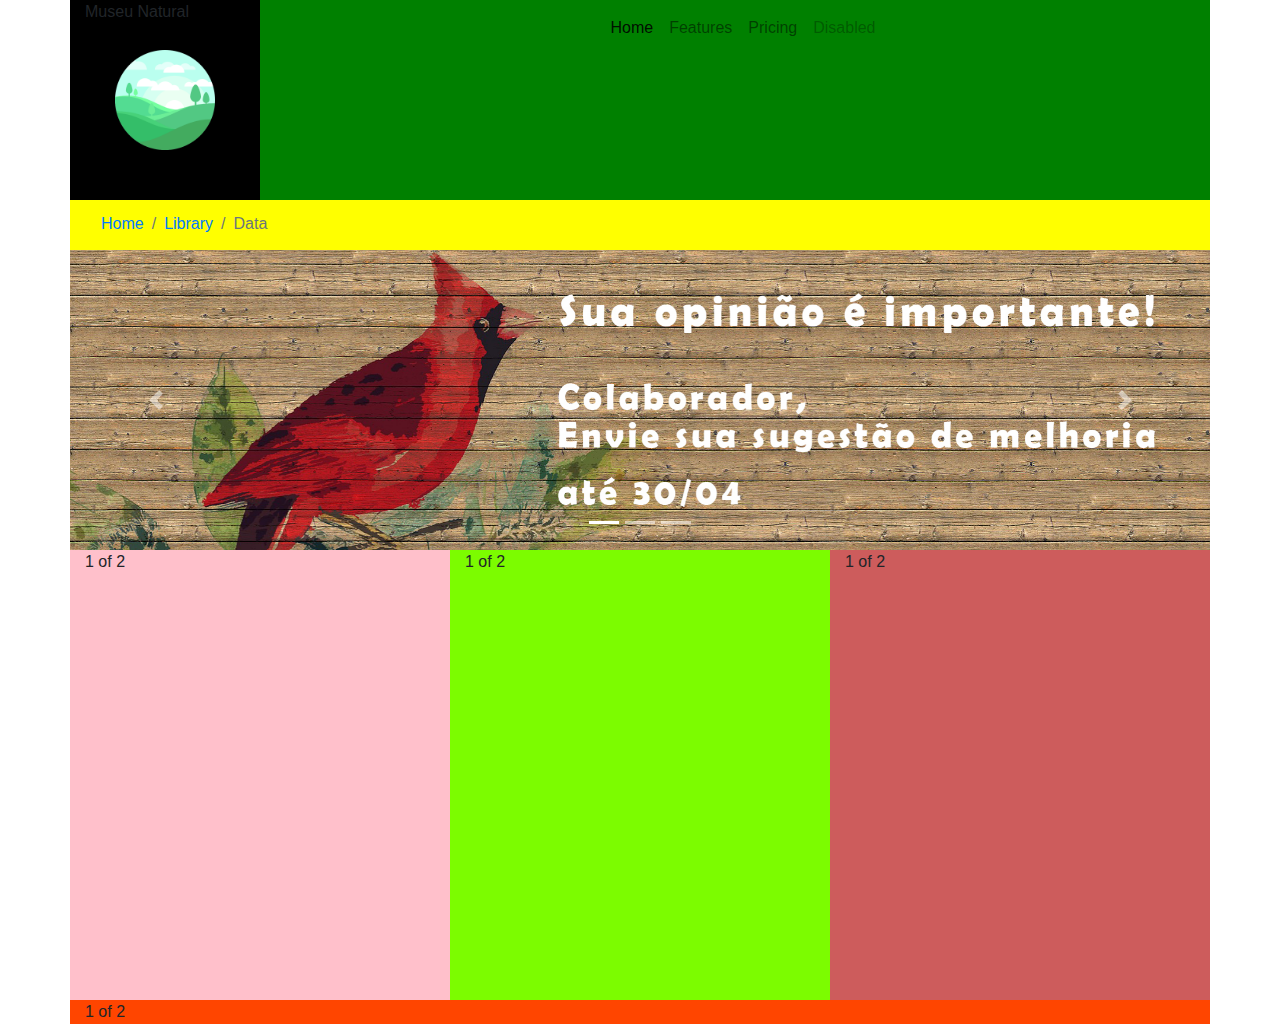
==== index.html @ 21600d76 "Criação da estrutura do projeto" ====
<!DOCTYPE html>
<html>
<!-- 
  Atalhos:  
          Alt+Shift+F  (Identar)
          Ctrl + ;  (Comentar)
         -->
<head>
  <meta charset="utf-8" />
  <meta http-equiv="X-UA-Compatible" content="IE=edge">
  <title>Museu Natural</title>
  <meta name="viewport" content="width=device-width, initial-scale=1">
  <link rel="stylesheet" href="https://stackpath.bootstrapcdn.com/bootstrap/4.3.1/css/bootstrap.min.css" integrity="sha384-ggOyR0iXCbMQv3Xipma34MD+dH/1fQ784/j6cY/iJTQUOhcWr7x9JvoRxT2MZw1T"
    crossorigin="anonymous">
  <link rel="stylesheet" type="text/css" media="screen" href="main.css" />

  <script src="https://code.jquery.com/jquery-3.3.1.slim.min.js" integrity="sha384-q8i/X+965DzO0rT7abK41JStQIAqVgRVzpbzo5smXKp4YfRvH+8abtTE1Pi6jizo"
    crossorigin="anonymous"></script>
  <script src="https://cdnjs.cloudflare.com/ajax/libs/popper.js/1.14.7/umd/popper.min.js" integrity="sha384-UO2eT0CpHqdSJQ6hJty5KVphtPhzWj9WO1clHTMGa3JDZwrnQq4sF86dIHNDz0W1"
    crossorigin="anonymous"></script>
  <script src="https://stackpath.bootstrapcdn.com/bootstrap/4.3.1/js/bootstrap.min.js" integrity="sha384-JjSmVgyd0p3pXB1rRibZUAYoIIy6OrQ6VrjIEaFf/nJGzIxFDsf4x0xIM+B07jRM"
    crossorigin="anonymous"></script>
</head>

<body>
  <div class="container">
    <div class="row logoAndMenu">

      <div class="col-md-2 col-xs-12 logo">
        <img src="img/logo.png" class="centro">
        <p>Museu Natural</p>
      </div>
      <div class="col menu" >
          <nav class="navbar navbar-expand-lg navbar-light bg-transparent">
              <a class="navbar-brand" href="#"></a>
              <button class="navbar-toggler" type="button" data-toggle="collapse" data-target="#navbarNav" aria-controls="navbarNav" aria-expanded="false" aria-label="Toggle navigation">
                <span class="navbar-toggler-icon"></span>
              </button>
              <div class="collapse navbar-collapse" id="navbarNav">
                <ul class="navbar-nav mx-auto">
                  <li class="nav-item active">
                    <a class="nav-link" href="#">Home <span class="sr-only">(current)</span></a>
                  </li>
                  <li class="nav-item">
                    <a class="nav-link" href="#">Features</a>
                  </li>
                  <li class="nav-item">
                    <a class="nav-link" href="#">Pricing</a>
                  </li>
                  <li class="nav-item">
                    <a class="nav-link disabled" href="#">Disabled</a>
                  </li>
                </ul>
              </div>
            </nav>
      </div>
    </div>

    <div class="row breadcrumbs">
      <div class="col col-md-12">
          <nav aria-label="breadcrumb">
              <ol class="breadcrumb bg-transparent">
                <li class="breadcrumb-item"><a href="#">Home</a></li>
                <li class="breadcrumb-item"><a href="#">Library</a></li>
                <li class="breadcrumb-item active" aria-current="page">Data</li>
              </ol>
            </nav>
      </div>

    </div>
    <div class="row carousel">
        <div id="carouselExampleIndicators" class="carousel slide" data-ride="carousel">
            <ol class="carousel-indicators">
              <li data-target="#carouselExampleIndicators" data-slide-to="0" class="active"></li>
              <li data-target="#carouselExampleIndicators" data-slide-to="1"></li>
              <li data-target="#carouselExampleIndicators" data-slide-to="2"></li>
            </ol>
            <div class="carousel-inner">
              <div class="carousel-item active">
                <img class="d-block w-100" src="img/banner_bird.jpg" alt="First slide">
              </div>
              <div class="carousel-item">
                <img class="d-block w-100" src="img/banner_flores.jpg" alt="Second slide">
              </div>
              <div class="carousel-item">
                <img class="d-block w-100" src="img/banner_sunset.jpg" alt="Third slide">
              </div>
            </div>
            <a class="carousel-control-prev" href="#carouselExampleIndicators" role="button" data-slide="prev">
              <span class="carousel-control-prev-icon" aria-hidden="true"></span>
              <span class="sr-only">Previous</span>
            </a>
            <a class="carousel-control-next" href="#carouselExampleIndicators" role="button" data-slide="next">
              <span class="carousel-control-next-icon" aria-hidden="true"></span>
              <span class="sr-only">Next</span>
            </a>
          </div>
    </div>

    <div class="row conteudo">
      <div class="col-md-4 col-xs-12 noticias_col1">
        1 of 2
      </div>

      <div class="col-md-4 col-xs-12 noticias_col2">
        1 of 2
      </div>
      <div class="col-md-4 col-xs-12 aniversariantes">
        1 of 2
      </div>

    </div>

    <div class="row footer">
      <div class="col-12">
        1 of 2
      </div>
    </div>



  </div>
</body>

</html>
---- main.css ----
.logoAndMenu {
    background: pink;
    height: 200px;
}

.logo{
    background: black;  
}

.logo img{
    height: 100px;
   width: 100px;
}
.centro {
   

    width:100%;
    height:100%;
    position:absolute;
    top:50%;
    left:50%;
    margin-top:-50px;
    margin-left:-50px;
}

.menu{
    background: green;
   
}

.breadcrumbs  {
    background: yellow;
    height: 50px;
}

.carousel {
    background: black;
    height: 300px;
}


.conteudo {
    background: purple;
    height: 450px;
}

.noticias_col1{
    background:  pink;
}

.noticias_col2{
    background:  lawngreen;
}
.aniversariantes {
    background: indianred;
}
.footer {
    background: orangered;
}
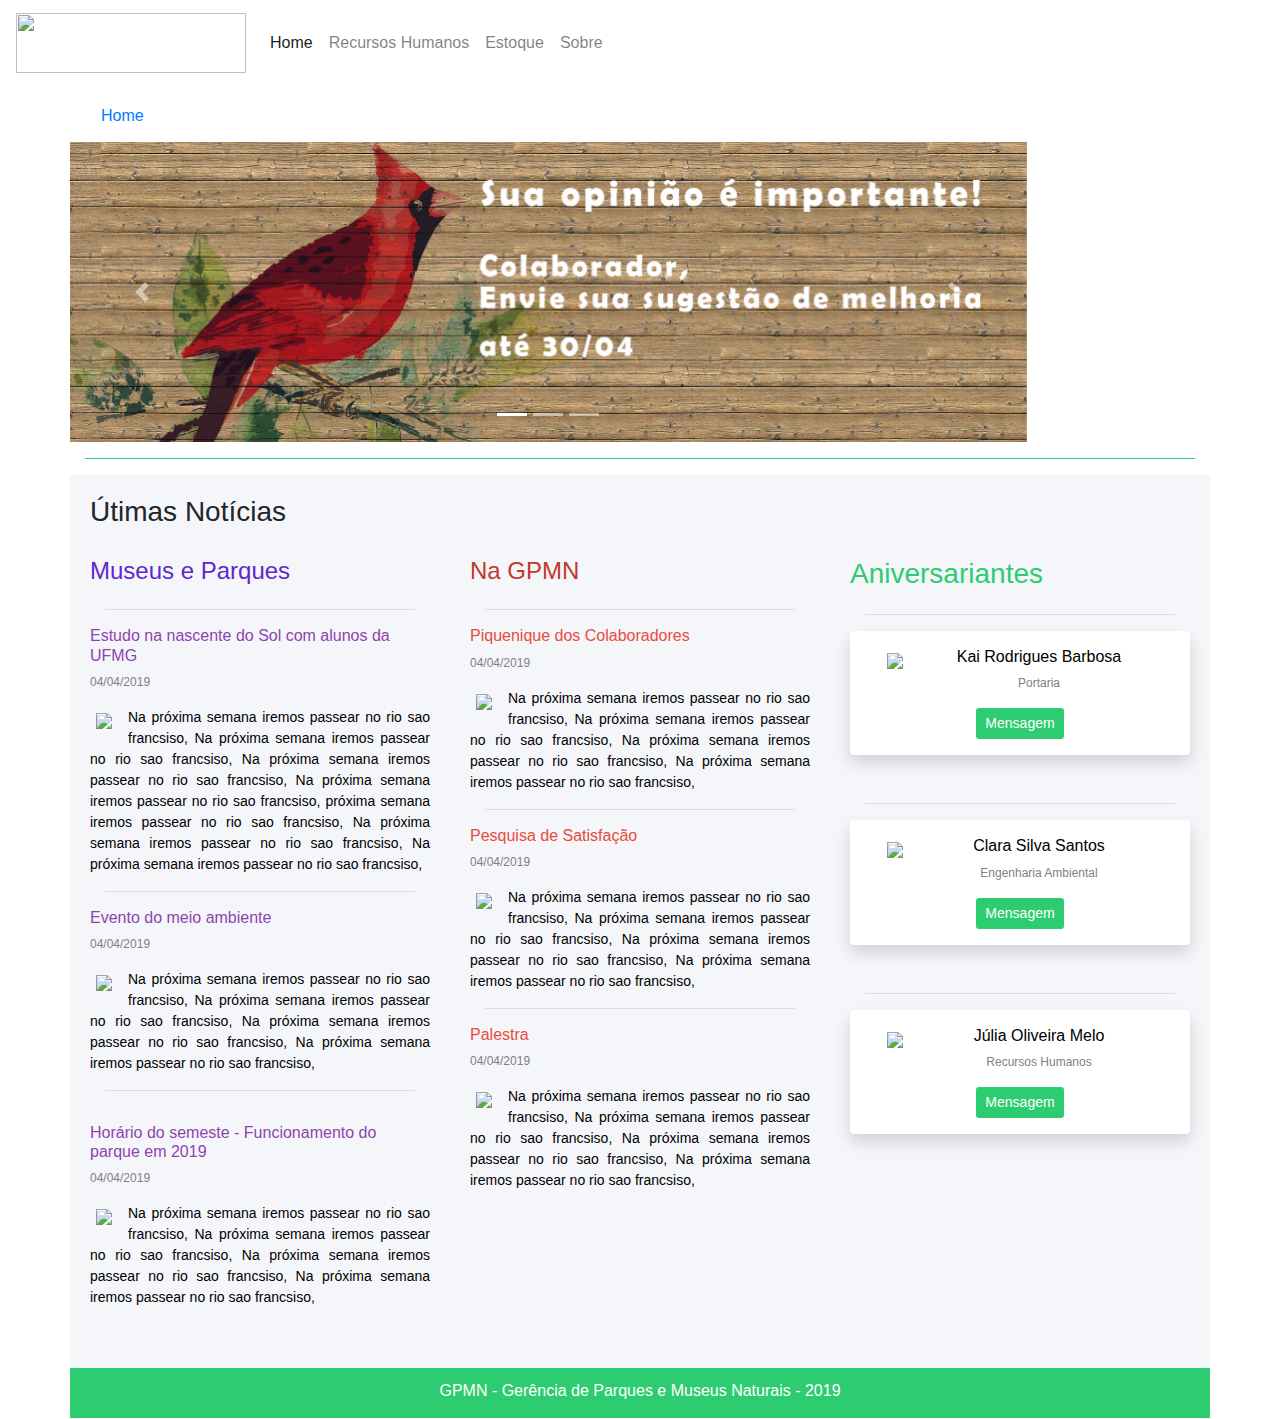
==== commit ae30fe82: "Ajustes" ====
--- a/index.html
+++ b/index.html
@@ -1,19 +1,15 @@
 <!DOCTYPE html>
 <html>
-<!-- 
-  Atalhos:  
-          Alt+Shift+F  (Identar)
-          Ctrl + ;  (Comentar)
-         -->
+
 <head>
   <meta charset="utf-8" />
   <meta http-equiv="X-UA-Compatible" content="IE=edge">
-  <title>Museu Natural</title>
+  <title>Gestão Ambiental</title>
   <meta name="viewport" content="width=device-width, initial-scale=1">
   <link rel="stylesheet" href="https://stackpath.bootstrapcdn.com/bootstrap/4.3.1/css/bootstrap.min.css" integrity="sha384-ggOyR0iXCbMQv3Xipma34MD+dH/1fQ784/j6cY/iJTQUOhcWr7x9JvoRxT2MZw1T"
     crossorigin="anonymous">
   <link rel="stylesheet" type="text/css" media="screen" href="main.css" />
-
+  <link rel="stylesheet" href="https://use.fontawesome.com/releases/v5.8.1/css/all.css" integrity="sha384-50oBUHEmvpQ+1lW4y57PTFmhCaXp0ML5d60M1M7uH2+nqUivzIebhndOJK28anvf" crossorigin="anonymous">
   <script src="https://code.jquery.com/jquery-3.3.1.slim.min.js" integrity="sha384-q8i/X+965DzO0rT7abK41JStQIAqVgRVzpbzo5smXKp4YfRvH+8abtTE1Pi6jizo"
     crossorigin="anonymous"></script>
   <script src="https://cdnjs.cloudflare.com/ajax/libs/popper.js/1.14.7/umd/popper.min.js" integrity="sha384-UO2eT0CpHqdSJQ6hJty5KVphtPhzWj9WO1clHTMGa3JDZwrnQq4sF86dIHNDz0W1"
@@ -24,102 +20,272 @@
 
 <body>
   <div class="container">
-    <div class="row logoAndMenu">
-
-      <div class="col-md-2 col-xs-12 logo">
-        <img src="img/logo.png" class="centro">
-        <p>Museu Natural</p>
-      </div>
-      <div class="col menu" >
-          <nav class="navbar navbar-expand-lg navbar-light bg-transparent">
-              <a class="navbar-brand" href="#"></a>
-              <button class="navbar-toggler" type="button" data-toggle="collapse" data-target="#navbarNav" aria-controls="navbarNav" aria-expanded="false" aria-label="Toggle navigation">
-                <span class="navbar-toggler-icon"></span>
-              </button>
-              <div class="collapse navbar-collapse" id="navbarNav">
-                <ul class="navbar-nav mx-auto">
-                  <li class="nav-item active">
-                    <a class="nav-link" href="#">Home <span class="sr-only">(current)</span></a>
-                  </li>
-                  <li class="nav-item">
-                    <a class="nav-link" href="#">Features</a>
-                  </li>
-                  <li class="nav-item">
-                    <a class="nav-link" href="#">Pricing</a>
-                  </li>
-                  <li class="nav-item">
-                    <a class="nav-link disabled" href="#">Disabled</a>
-                  </li>
-                </ul>
-              </div>
-            </nav>
-      </div>
-    </div>
-
+    <div class="row menu">
+        <div class="col col-12">
+      <nav id="nav" class="navbar fixed-top navbar-expand-lg navbar-light" style="background-color:white;">
+        <a class="navbar-brand" href="#">
+          <img src="img/logo_png.png" width="230" height="60" class="d-inline-block align-top" alt="">
+        </a>
+        <button class="navbar-toggler" type="button" data-toggle="collapse" data-target="#navbarNavDropdown"
+          aria-controls="navbarNavDropdown" aria-expanded="false" aria-label="Toggle navigation">
+          <span class="navbar-toggler-icon"></span>
+        </button>
+        <div class="collapse navbar-collapse" id="navbarNavDropdown">
+          <ul class="navbar-nav">
+            <li class="nav-item active">
+              <a class="nav-link" href='index.html'>Home <span class="sr-only">(current)</span></a>
+            </li>
+            <li class="nav-item">
+              <a class="nav-link" href='rh.html'>Recursos Humanos</a>
+            </li>
+            <li class="nav-item">
+              <a class="nav-link" href='estoque.html'>Estoque</a>
+            </li>
+            <li class="nav-item">
+              <a class="nav-link" href="#">Sobre</a>
+            </li>
+          </ul>
+        </div>     
+      </nav>
+    </div>
+  </div>
+<hr>
     <div class="row breadcrumbs">
-      <div class="col col-md-12">
-          <nav aria-label="breadcrumb">
-              <ol class="breadcrumb bg-transparent">
-                <li class="breadcrumb-item"><a href="#">Home</a></li>
-                <li class="breadcrumb-item"><a href="#">Library</a></li>
-                <li class="breadcrumb-item active" aria-current="page">Data</li>
-              </ol>
-            </nav>
-      </div>
-
-    </div>
+      <div class="col col-12">
+        <nav aria-label="breadcrumb">
+          <ol class="breadcrumb bg-transparent">
+            <li class="breadcrumb-item"><a href='index.html'>Home</a></li>       
+          </ol>
+        </nav>
+      </div>
+    </div>
+
     <div class="row carousel">
-        <div id="carouselExampleIndicators" class="carousel slide" data-ride="carousel">
-            <ol class="carousel-indicators">
-              <li data-target="#carouselExampleIndicators" data-slide-to="0" class="active"></li>
-              <li data-target="#carouselExampleIndicators" data-slide-to="1"></li>
-              <li data-target="#carouselExampleIndicators" data-slide-to="2"></li>
-            </ol>
-            <div class="carousel-inner">
-              <div class="carousel-item active">
-                <img class="d-block w-100" src="img/banner_bird.jpg" alt="First slide">
-              </div>
-              <div class="carousel-item">
-                <img class="d-block w-100" src="img/banner_flores.jpg" alt="Second slide">
-              </div>
-              <div class="carousel-item">
-                <img class="d-block w-100" src="img/banner_sunset.jpg" alt="Third slide">
-              </div>
-            </div>
-            <a class="carousel-control-prev" href="#carouselExampleIndicators" role="button" data-slide="prev">
-              <span class="carousel-control-prev-icon" aria-hidden="true"></span>
-              <span class="sr-only">Previous</span>
-            </a>
-            <a class="carousel-control-next" href="#carouselExampleIndicators" role="button" data-slide="next">
-              <span class="carousel-control-next-icon" aria-hidden="true"></span>
-              <span class="sr-only">Next</span>
-            </a>
-          </div>
-    </div>
-
+      <div id="carouselExampleIndicators" class="carousel slide" data-ride="carousel">
+        <ol class="carousel-indicators">
+          <li data-target="#carouselExampleIndicators" data-slide-to="0" class="active"></li>
+          <li data-target="#carouselExampleIndicators" data-slide-to="1"></li>
+          <li data-target="#carouselExampleIndicators" data-slide-to="2"></li>
+        </ol>
+        <div class="carousel-inner">
+          <div class="carousel-item active">
+            <img class="d-block w-100" src="img/banner_bird.jpg" alt="First slide">
+            <!-- Pesquisa de Satisfação -->
+          </div>
+          <div class="carousel-item">
+            <img class="d-block w-100" src="img/banner_flores.jpg" alt="Second slide">
+            <!-- Plano de Saúde Mudou-->
+          </div>
+          <div class="carousel-item">
+            <img class="d-block w-100" src="img/banner_sunset.jpg" alt="Third slide">
+            <!-- Recemos nota 10.0 do governo como melhor gerenciador de parque-->
+          </div>
+        </div>
+        <a class="carousel-control-prev" href="#carouselExampleIndicators" role="button" data-slide="prev">
+          <span class="carousel-control-prev-icon" aria-hidden="true"></span>
+          <span class="sr-only">Anterior</span>
+        </a>
+        <a class="carousel-control-next" href="#carouselExampleIndicators" role="button" data-slide="next">
+          <span class="carousel-control-next-icon" aria-hidden="true"></span>
+          <span class="sr-only">Próximo</span>
+        </a>
+      </div>
+    </div>
+<hr id="divisor_carousel_conteudo">
+<!-- Row que contém as três colunas -->
     <div class="row conteudo">
-      <div class="col-md-4 col-xs-12 noticias_col1">
-        1 of 2
+ <div class="row col-12">
+            <h3 class="tituloConteudo">Útimas Notícias</h3>
+          </div>
+      
+      <!-- Primeira Coluna -->
+      <div class="col-md-4 col-xs-12">
+
+        <div class="conteudo_interno ">     
+          <div class="row">
+            <h4 class="titulos_coluna" id="titulo_col1">Museus e Parques</h4>
+          </div>
+          <hr>
+          <div class="row">
+            
+              <h6 class="titulo_noticias_col1">Estudo na nascente do Sol com alunos da UFMG</h6>
+            
+            <p class="data col-12">04/04/2019</p>
+            <div class="conteudo_interno_text">
+              <img src="img/acontece_no_museu_visita_ufmg.jpg" class="d-none d-md-block">
+              Na próxima semana iremos passear no rio sao francsiso,
+              Na próxima semana iremos passear no rio sao francsiso,
+              Na próxima semana iremos passear no rio sao francsiso,
+              Na próxima semana iremos passear no rio sao francsiso,
+              próxima semana iremos passear no rio sao francsiso,
+              Na próxima semana iremos passear no rio sao francsiso,
+              Na próxima semana iremos passear no rio sao francsiso,
+            </div>
+          </div>
+          <hr>
+          <div class="row">
+            <p>
+              <h6 class="titulo_noticias_col1">Evento do meio ambiente</h6>
+            </p>
+            <p class="data col-12">04/04/2019</p>
+            <div class="conteudo_interno_text">
+              <img src="img/acontece_no_museu_dia_do_meio_ambiente.jpg" class="d-none d-md-block">
+              Na próxima semana iremos passear no rio sao francsiso,
+              Na próxima semana iremos passear no rio sao francsiso,
+              Na próxima semana iremos passear no rio sao francsiso,
+              Na próxima semana iremos passear no rio sao francsiso,
+            </div>
+          </div>
+          <hr>
+          <div class="row">
+            <p>
+              <h6 class="titulo_noticias_col1">Horário do semeste - Funcionamento do parque em 2019</h6>
+            </p>
+            <p class="data col-12">04/04/2019</p>
+            <div class="conteudo_interno_text">
+              <img src="img/acontece_no_museu_caendario.jpg" class="d-none d-md-block">
+              Na próxima semana iremos passear no rio sao francsiso,
+              Na próxima semana iremos passear no rio sao francsiso,
+              Na próxima semana iremos passear no rio sao francsiso,
+              Na próxima semana iremos passear no rio sao francsiso,
+            </div>
+          </div>
+
+        </div>
       </div>
 
       <div class="col-md-4 col-xs-12 noticias_col2">
-        1 of 2
-      </div>
+        <div class="conteudo_interno">
+          <div class="row">
+            <h4 class="titulos_coluna" id="titulo_col2">Na GPMN</h4>
+          </div>
+          <hr>
+          <div class="row">
+            <p>
+              <h6 class="titulo_noticias_col2">Piquenique dos Colaboradores</h6>
+            </p>
+            <p class="data col-12">04/04/2019</p>
+            <div class="conteudo_interno_text">
+              <img src="img/acontece_na_empresa_piquenique.jpg" class="d-none d-md-block">
+              Na próxima semana iremos passear no rio sao francsiso,
+              Na próxima semana iremos passear no rio sao francsiso,
+              Na próxima semana iremos passear no rio sao francsiso,
+              Na próxima semana iremos passear no rio sao francsiso,
+            </div>
+          </div>
+          <hr>
+          <div class="row">
+            <p>
+              <h6 class="titulo_noticias_col2">Pesquisa de Satisfação</h6>
+            </p>
+            <p class="data col-12">04/04/2019</p>
+            <div class="conteudo_interno_text">
+              <img src="img/acontece_na_empresa_pesquisa_satisfacao.jpg" class="d-none d-md-block">
+              Na próxima semana iremos passear no rio sao francsiso,
+              Na próxima semana iremos passear no rio sao francsiso,
+              Na próxima semana iremos passear no rio sao francsiso,
+              Na próxima semana iremos passear no rio sao francsiso,
+            </div>
+          </div>
+          <hr>
+          <div class="row">
+            <p>
+              <h6 class="titulo_noticias_col2">Palestra</h6>
+            </p>
+            <p class="data col-12">04/04/2019</p>
+            <div class="conteudo_interno_text">
+              <img src="img/acontece_na_empresa_palestra.jpg" class="d-none d-md-block">
+              Na próxima semana iremos passear no rio sao francsiso,
+              Na próxima semana iremos passear no rio sao francsiso,
+              Na próxima semana iremos passear no rio sao francsiso,
+              Na próxima semana iremos passear no rio sao francsiso,
+            </div>
+          </div>
+
+        </div>
+      </div>
+
       <div class="col-md-4 col-xs-12 aniversariantes">
-        1 of 2
-      </div>
-
-    </div>
-
+
+        <div class="conteudo_interno">
+
+          <div class="row">
+            <h3 class="titulos_coluna" id="titulo_col3"> Aniversariantes&nbsp&nbsp<i class="fas fa-birthday-cake"></i></h3>          
+          </div>
+          <hr>
+          <div class="row shadow p-3 mb-5 bg-white rounded">
+            <div class="col-12 info_aniversariante">
+              <img src="img/aniversariante_homem_idoso.png">
+              <h6>Kai Rodrigues Barbosa</h6>
+              <p class="data">Portaria</p>
+              <button type="button" class="btn btn-green btn-sm" data-toggle="modal" data-target="#exampleModal">Mensagem</button>
+            </div>
+          </div>
+          <hr>
+          <div class="row shadow p-3 mb-5 bg-white rounded">
+            <div class="col-12 info_aniversariante">
+              <img src="img/aniversariante_mulher_adulta.png">
+              <h6>Clara Silva Santos</h6>
+              <p class="data">Engenharia Ambiental</p>
+              <button type="button" class="btn btn-green btn-sm" data-toggle="modal" data-target="#exampleModal">Mensagem</button>
+            </div>
+          </div>
+          <hr>
+          <div class="row  shadow p-3 mb-5 bg-white rounded">
+            <div class="col-12 info_aniversariante">
+              <img src="img/aniversariante_mulher_oriental.png">
+              <h6>Júlia Oliveira Melo</h6>
+              <p class="data">Recursos Humanos</p>
+              <button type="button" class="btn btn-green btn-sm" data-toggle="modal" data-target="#exampleModal">Mensagem</button>
+            </div>
+          </div>
+        </div>
+
+      </div>
+    </div>
     <div class="row footer">
       <div class="col-12">
-        1 of 2
-      </div>
-    </div>
-
-
-
+        <p>GPMN - Gerência de Parques e Museus Naturais - 2019</p>
+      </div>
+    </div>
+  </div> 
+<!-- Modal -->
+<div class="modal fade" id="exampleModal" tabindex="-1" role="dialog" aria-labelledby="exampleModalLabel" aria-hidden="true">
+    <div class="modal-dialog" role="document">
+      <div class="modal-content">
+        <div class="modal-header">
+          <h5 class="modal-title" id="exampleModalLabel">Envie sua mensagem de Feliz Aniversário</h5>
+          <button type="button" class="close" data-dismiss="modal" aria-label="Close">
+            <span aria-hidden="true">&times;</span>
+          </button>
+        </div>
+        <div class="modal-body">
+            <label>Mensagem:</label>
+            <textarea type="text" class="form-control"></textarea>
+        </div>
+        <div class="modal-footer">
+          <button type="button" class="btn btn-secondary" data-dismiss="modal">Fechar</button>
+          <button type="button" class="btn btn-green">Salvar</button>
+        </div>
+      </div>
+    </div>
   </div>
+
+
+
 </body>
-
+<script>
+
+var nav = document.getElementById('nav');
+window.addEventListener("scroll", function(event) {
+            if(window.pageYOffset>100){
+
+                nav.classList.add("navbarShadow");
+            }
+            else{
+                nav.style.background = "white";
+            }
+        });
+
+</script>
 </html>--- a/main.css
+++ b/main.css
@@ -1,59 +1,191 @@
-.logoAndMenu {
-    background: pink;
-    height: 200px;
-}
+/* Color #2ecc71 */
 
-.logo{
-    background: black;  
-}
-
-.logo img{
-    height: 100px;
-   width: 100px;
-}
-.centro {
-   
-
-    width:100%;
-    height:100%;
-    position:absolute;
-    top:50%;
-    left:50%;
-    margin-top:-50px;
-    margin-left:-50px;
-}
-
-.menu{
-    background: green;
-   
+.menu {
+     height: auto; 
 }
 
 .breadcrumbs  {
-    background: yellow;
+   
     height: 50px;
+    margin-top: 75px;
 }
 
 .carousel {
-    background: black;
+    
     height: 300px;
 }
 
-
-.conteudo {
-    background: purple;
-    height: 450px;
+.carousel img{
+  
+    height: 300px;
 }
 
-.noticias_col1{
-    background:  pink;
+#divisor_carousel_conteudo{
+    border-color: #2ecc71;
+    border-style: solid; 
+   }
+
+/* Início: CSS da row que contém as 3 colunas */
+.conteudo {
+   background: #f5f6fa;
+    height: auto;
+    padding-top: 20px;
 }
 
-.noticias_col2{
-    background:  lawngreen;
+.tituloConteudo{
+    margin-left: 20px;
 }
-.aniversariantes {
-    background: indianred;
+.conteudo_interno{
+
+    margin-bottom: 10px;
+    color:black;
+    margin: 20px 20px 60px 20px;
 }
+
+.conteudo_interno img{ 
+    float: left;
+    border: transparent thin solid;
+    padding: 5px;
+    margin: 0px 10px 0px 0px;
+    max-width: 100px; 
+}
+    
+.conteudo_interno_text{
+    font-size: 14px;
+    font-family: 'Segoe UI', Tahoma, Geneva, Verdana, sans-serif;
+    color:black;
+    text-align: justify;
+}
+
+.titulos_colunas {
+    padding-top: 25px;
+    padding-bottom: 10px;
+}
+/* Fim: CSS da row que contém as 3 colunas */
+
+
+/* Início: CSS da coluna de notícias de parques e museus */
+
+#titulo_col1{
+    color: #5f27cd;
+}
+
+.titulo_noticias_col1{
+    color: #8e44ad;
+    transition: color .1s linear
+    }
+
+.titulo_noticias_col1:hover{
+        color: #5f27cd;    
+        }
+/* Fim: CSS da coluna de notícias de parques e museus */ 
+
+/* Início: CSS da coluna de notícias internas da GPMN */
+#titulo_col2{
+        color:#c0392b;
+        transition: color .1s linear
+    }
+
+.titulo_noticias_col2{
+        color:#e74c3c
+        }
+
+.titulo_noticias_col2:hover{
+            color:  #c0392b;   
+            }
+
+
+       
+/* Fim: CSS da coluna de notícias internas da GPMN  */ 
+
+
+/* Início: CSS da coluna de aniversariantes */
+#titulo_col3
+{
+    color:#2ecc71;      
+}
+
+.info_aniversariante{
+    font-size: 14px;
+    font-family: 'Segoe UI', Tahoma, Geneva, Verdana, sans-serif;
+    color:black;
+    text-align: center;
+
+}
+/* Fim: CSS da coluna de aniversariantes */
+
+.data {
+    font-size: 12px;
+    font-family: 'Segoe UI', Tahoma, Geneva, Verdana, sans-serif;
+    color: grey;
+    padding-left: 0px;  
+}
+
+
+
 .footer {
-    background: orangered;
+    background: #2ecc71;;
+    height: 50px;
+}
+ 
+.footer p {
+    color: white;
+    text-align: center;
+    margin-top: 1%;
+}
+.btn-green{
+      background-color: #2ecc71;
+      color: white;
+    
+  }
+
+.btn-estoque{
+    background-color: #2ecc71;
+    width: 287px;
+  
+}
+
+.navbarShadow {
+    -webkit-box-shadow: 0 8px 6px -6px #999;
+    -moz-box-shadow: 0 8px 6px -6px #999;
+    box-shadow: 0 8px 6px -6px #999;
+
+    /* the rest of your styling */
+}
+
+
+
+.conteudo_interno_estoque{
+
+    margin-bottom: 10px;
+    color:black;
+    margin: 20px 20px 60px 20px;
+}
+
+.conteudo_interno_estoque img{ 
+    float: left;
+    border: transparent thin solid;
+    padding: 5px;
+    margin: 0px 10px 0px 0px; 
+}
+    
+
+
+.conteudo_interno_rh{
+
+    margin-bottom: 10px;
+    color:black;
+    margin: 20px 20px 60px 20px;
+}
+
+.conteudo_interno_rh img{ 
+    float: left;
+    border: transparent thin solid;
+    padding: 5px;
+    margin: 0px 10px 0px 0px; 
+    max-width: 80px; 
+}
+    
+.row_documentos{
+    padding-bottom: 20px;
 }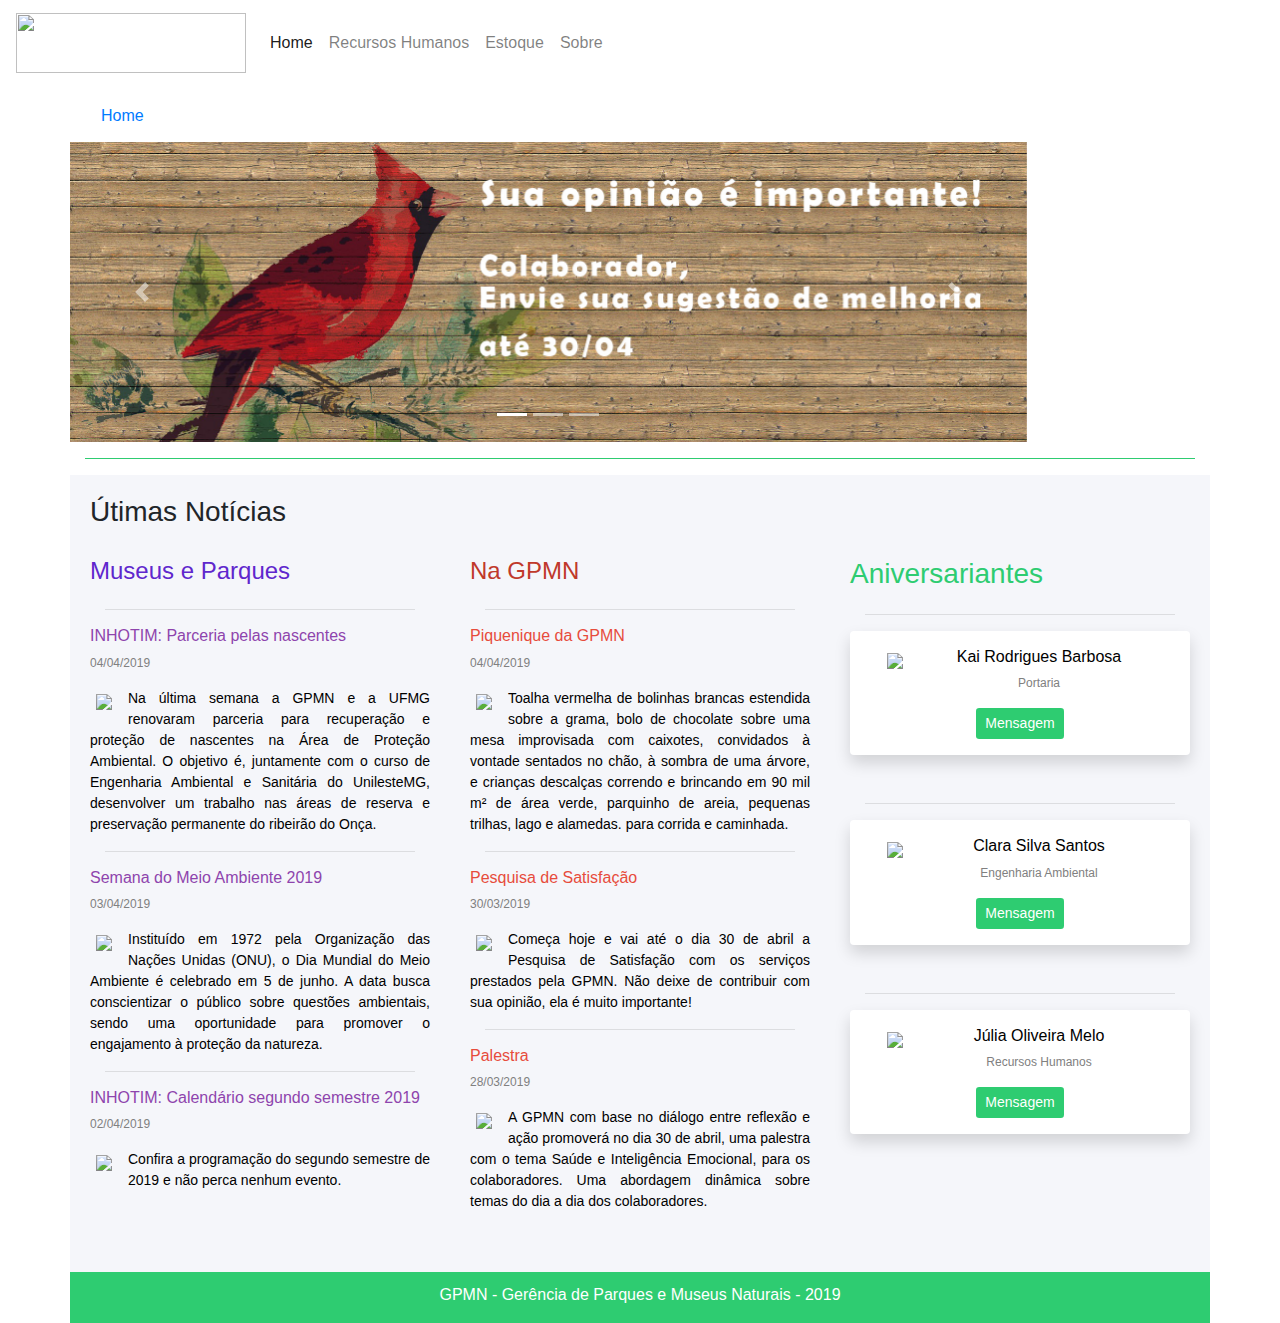
==== commit 1dfd4f50: "Alteração nos textos" ====
--- a/index.html
+++ b/index.html
@@ -9,7 +9,8 @@
   <link rel="stylesheet" href="https://stackpath.bootstrapcdn.com/bootstrap/4.3.1/css/bootstrap.min.css" integrity="sha384-ggOyR0iXCbMQv3Xipma34MD+dH/1fQ784/j6cY/iJTQUOhcWr7x9JvoRxT2MZw1T"
     crossorigin="anonymous">
   <link rel="stylesheet" type="text/css" media="screen" href="main.css" />
-  <link rel="stylesheet" href="https://use.fontawesome.com/releases/v5.8.1/css/all.css" integrity="sha384-50oBUHEmvpQ+1lW4y57PTFmhCaXp0ML5d60M1M7uH2+nqUivzIebhndOJK28anvf" crossorigin="anonymous">
+  <link rel="stylesheet" href="https://use.fontawesome.com/releases/v5.8.1/css/all.css" integrity="sha384-50oBUHEmvpQ+1lW4y57PTFmhCaXp0ML5d60M1M7uH2+nqUivzIebhndOJK28anvf"
+    crossorigin="anonymous">
   <script src="https://code.jquery.com/jquery-3.3.1.slim.min.js" integrity="sha384-q8i/X+965DzO0rT7abK41JStQIAqVgRVzpbzo5smXKp4YfRvH+8abtTE1Pi6jizo"
     crossorigin="anonymous"></script>
   <script src="https://cdnjs.cloudflare.com/ajax/libs/popper.js/1.14.7/umd/popper.min.js" integrity="sha384-UO2eT0CpHqdSJQ6hJty5KVphtPhzWj9WO1clHTMGa3JDZwrnQq4sF86dIHNDz0W1"
@@ -21,40 +22,40 @@
 <body>
   <div class="container">
     <div class="row menu">
-        <div class="col col-12">
-      <nav id="nav" class="navbar fixed-top navbar-expand-lg navbar-light" style="background-color:white;">
-        <a class="navbar-brand" href="#">
-          <img src="img/logo_png.png" width="230" height="60" class="d-inline-block align-top" alt="">
-        </a>
-        <button class="navbar-toggler" type="button" data-toggle="collapse" data-target="#navbarNavDropdown"
-          aria-controls="navbarNavDropdown" aria-expanded="false" aria-label="Toggle navigation">
-          <span class="navbar-toggler-icon"></span>
-        </button>
-        <div class="collapse navbar-collapse" id="navbarNavDropdown">
-          <ul class="navbar-nav">
-            <li class="nav-item active">
-              <a class="nav-link" href='index.html'>Home <span class="sr-only">(current)</span></a>
-            </li>
-            <li class="nav-item">
-              <a class="nav-link" href='rh.html'>Recursos Humanos</a>
-            </li>
-            <li class="nav-item">
-              <a class="nav-link" href='estoque.html'>Estoque</a>
-            </li>
-            <li class="nav-item">
-              <a class="nav-link" href="#">Sobre</a>
-            </li>
-          </ul>
-        </div>     
-      </nav>
-    </div>
-  </div>
-<hr>
+      <div class="col col-12">
+        <nav id="nav" class="navbar fixed-top navbar-expand-lg navbar-light" style="background-color:white;">
+          <a class="navbar-brand" href="#">
+            <img src="img/logo_png.png" width="230" height="60" class="d-inline-block align-top" alt="">
+          </a>
+          <button class="navbar-toggler" type="button" data-toggle="collapse" data-target="#navbarNavDropdown"
+            aria-controls="navbarNavDropdown" aria-expanded="false" aria-label="Toggle navigation">
+            <span class="navbar-toggler-icon"></span>
+          </button>
+          <div class="collapse navbar-collapse" id="navbarNavDropdown">
+            <ul class="navbar-nav">
+              <li class="nav-item active">
+                <a class="nav-link" href='index.html'>Home <span class="sr-only">(current)</span></a>
+              </li>
+              <li class="nav-item">
+                <a class="nav-link" href='rh.html'>Recursos Humanos</a>
+              </li>
+              <li class="nav-item">
+                <a class="nav-link" href='estoque.html'>Estoque</a>
+              </li>
+              <li class="nav-item">
+                <a class="nav-link" href="#">Sobre</a>
+              </li>
+            </ul>
+          </div>
+        </nav>
+      </div>
+    </div>
+    <hr>
     <div class="row breadcrumbs">
       <div class="col col-12">
         <nav aria-label="breadcrumb">
           <ol class="breadcrumb bg-transparent">
-            <li class="breadcrumb-item"><a href='index.html'>Home</a></li>       
+            <li class="breadcrumb-item"><a href='index.html'>Home</a></li>
           </ol>
         </nav>
       </div>
@@ -91,63 +92,56 @@
         </a>
       </div>
     </div>
-<hr id="divisor_carousel_conteudo">
-<!-- Row que contém as três colunas -->
+    <hr id="divisor_carousel_conteudo">
+    <!-- Row que contém as três colunas -->
     <div class="row conteudo">
- <div class="row col-12">
-            <h3 class="tituloConteudo">Útimas Notícias</h3>
-          </div>
-      
+      <div class="row col-12">
+        <h3 class="tituloConteudo">Útimas Notícias</h3>
+      </div>
+
       <!-- Primeira Coluna -->
       <div class="col-md-4 col-xs-12">
 
-        <div class="conteudo_interno ">     
+        <div class="conteudo_interno ">
           <div class="row">
             <h4 class="titulos_coluna" id="titulo_col1">Museus e Parques</h4>
           </div>
           <hr>
           <div class="row">
-            
-              <h6 class="titulo_noticias_col1">Estudo na nascente do Sol com alunos da UFMG</h6>
-            
+
+            <h6 class="titulo_noticias_col1">INHOTIM: Parceria pelas nascentes</h6>
+
             <p class="data col-12">04/04/2019</p>
             <div class="conteudo_interno_text">
               <img src="img/acontece_no_museu_visita_ufmg.jpg" class="d-none d-md-block">
-              Na próxima semana iremos passear no rio sao francsiso,
-              Na próxima semana iremos passear no rio sao francsiso,
-              Na próxima semana iremos passear no rio sao francsiso,
-              Na próxima semana iremos passear no rio sao francsiso,
-              próxima semana iremos passear no rio sao francsiso,
-              Na próxima semana iremos passear no rio sao francsiso,
-              Na próxima semana iremos passear no rio sao francsiso,
-            </div>
-          </div>
-          <hr>
-          <div class="row">
-            <p>
-              <h6 class="titulo_noticias_col1">Evento do meio ambiente</h6>
-            </p>
-            <p class="data col-12">04/04/2019</p>
+              Na última semana a GPMN e a UFMG renovaram parceria para recuperação e proteção de nascentes na
+              Área de Proteção Ambiental. O objetivo é, juntamente com o curso de Engenharia Ambiental
+              e Sanitária do UnilesteMG, desenvolver um trabalho nas áreas de reserva e preservação permanente do
+              ribeirão do Onça.
+            </div>
+          </div>
+          <hr>
+          <div class="row">
+            <p>
+              <h6 class="titulo_noticias_col1">Semana do Meio Ambiente 2019</h6>
+            </p>
+            <p class="data col-12">03/04/2019</p>
             <div class="conteudo_interno_text">
               <img src="img/acontece_no_museu_dia_do_meio_ambiente.jpg" class="d-none d-md-block">
-              Na próxima semana iremos passear no rio sao francsiso,
-              Na próxima semana iremos passear no rio sao francsiso,
-              Na próxima semana iremos passear no rio sao francsiso,
-              Na próxima semana iremos passear no rio sao francsiso,
-            </div>
-          </div>
-          <hr>
-          <div class="row">
-            <p>
-              <h6 class="titulo_noticias_col1">Horário do semeste - Funcionamento do parque em 2019</h6>
-            </p>
-            <p class="data col-12">04/04/2019</p>
+              Instituído em 1972 pela Organização das Nações Unidas (ONU), o Dia Mundial do Meio Ambiente é celebrado
+              em 5 de junho. A data busca conscientizar o público sobre questões ambientais, sendo uma oportunidade
+              para promover o engajamento à proteção da natureza.
+            </div>
+          </div>
+          <hr>
+          <div class="row">
+            <p>
+              <h6 class="titulo_noticias_col1">INHOTIM: Calendário segundo semestre 2019</h6>
+            </p>
+            <p class="data col-12">02/04/2019</p>
             <div class="conteudo_interno_text">
               <img src="img/acontece_no_museu_caendario.jpg" class="d-none d-md-block">
-              Na próxima semana iremos passear no rio sao francsiso,
-              Na próxima semana iremos passear no rio sao francsiso,
-              Na próxima semana iremos passear no rio sao francsiso,
-              Na próxima semana iremos passear no rio sao francsiso,
+              Confira a programação do segundo semestre de 2019 e não perca nenhum evento.
             </div>
           </div>
 
@@ -162,15 +156,15 @@
           <hr>
           <div class="row">
             <p>
-              <h6 class="titulo_noticias_col2">Piquenique dos Colaboradores</h6>
+              <h6 class="titulo_noticias_col2">Piquenique da GPMN</h6>
             </p>
             <p class="data col-12">04/04/2019</p>
             <div class="conteudo_interno_text">
               <img src="img/acontece_na_empresa_piquenique.jpg" class="d-none d-md-block">
-              Na próxima semana iremos passear no rio sao francsiso,
-              Na próxima semana iremos passear no rio sao francsiso,
-              Na próxima semana iremos passear no rio sao francsiso,
-              Na próxima semana iremos passear no rio sao francsiso,
+              Toalha vermelha de bolinhas brancas estendida sobre a grama, bolo de chocolate sobre uma mesa improvisada
+              com caixotes, convidados à vontade sentados no chão, à sombra de uma árvore, e crianças descalças
+              correndo e brincando em 90 mil m² de área verde, parquinho de areia, pequenas trilhas, lago e alamedas.
+              para corrida e caminhada.
             </div>
           </div>
           <hr>
@@ -178,13 +172,12 @@
             <p>
               <h6 class="titulo_noticias_col2">Pesquisa de Satisfação</h6>
             </p>
-            <p class="data col-12">04/04/2019</p>
+            <p class="data col-12">30/03/2019</p>
             <div class="conteudo_interno_text">
               <img src="img/acontece_na_empresa_pesquisa_satisfacao.jpg" class="d-none d-md-block">
-              Na próxima semana iremos passear no rio sao francsiso,
-              Na próxima semana iremos passear no rio sao francsiso,
-              Na próxima semana iremos passear no rio sao francsiso,
-              Na próxima semana iremos passear no rio sao francsiso,
+              Começa hoje e vai até o dia 30 de abril a Pesquisa de Satisfação com os serviços prestados pela GPMN.
+              Não deixe de contribuir com sua opinião, ela é muito importante!
+
             </div>
           </div>
           <hr>
@@ -192,13 +185,12 @@
             <p>
               <h6 class="titulo_noticias_col2">Palestra</h6>
             </p>
-            <p class="data col-12">04/04/2019</p>
+            <p class="data col-12">28/03/2019</p>
             <div class="conteudo_interno_text">
               <img src="img/acontece_na_empresa_palestra.jpg" class="d-none d-md-block">
-              Na próxima semana iremos passear no rio sao francsiso,
-              Na próxima semana iremos passear no rio sao francsiso,
-              Na próxima semana iremos passear no rio sao francsiso,
-              Na próxima semana iremos passear no rio sao francsiso,
+              A GPMN com base no diálogo entre reflexão e ação promoverá no dia 30 de abril, uma
+              palestra com o tema Saúde e Inteligência Emocional, para os colaboradores.
+              Uma abordagem dinâmica sobre temas do dia a dia dos colaboradores.
             </div>
           </div>
 
@@ -210,7 +202,7 @@
         <div class="conteudo_interno">
 
           <div class="row">
-            <h3 class="titulos_coluna" id="titulo_col3"> Aniversariantes&nbsp&nbsp<i class="fas fa-birthday-cake"></i></h3>          
+            <h3 class="titulos_coluna" id="titulo_col3"> Aniversariantes&nbsp&nbsp<i class="fas fa-birthday-cake"></i></h3>
           </div>
           <hr>
           <div class="row shadow p-3 mb-5 bg-white rounded">
@@ -248,9 +240,9 @@
         <p>GPMN - Gerência de Parques e Museus Naturais - 2019</p>
       </div>
     </div>
-  </div> 
-<!-- Modal -->
-<div class="modal fade" id="exampleModal" tabindex="-1" role="dialog" aria-labelledby="exampleModalLabel" aria-hidden="true">
+  </div>
+  <!-- Modal -->
+  <div class="modal fade" id="exampleModal" tabindex="-1" role="dialog" aria-labelledby="exampleModalLabel" aria-hidden="true">
     <div class="modal-dialog" role="document">
       <div class="modal-content">
         <div class="modal-header">
@@ -260,8 +252,8 @@
           </button>
         </div>
         <div class="modal-body">
-            <label>Mensagem:</label>
-            <textarea type="text" class="form-control"></textarea>
+          <label>Mensagem:</label>
+          <textarea type="text" class="form-control"></textarea>
         </div>
         <div class="modal-footer">
           <button type="button" class="btn btn-secondary" data-dismiss="modal">Fechar</button>
@@ -276,16 +268,17 @@
 </body>
 <script>
 
-var nav = document.getElementById('nav');
-window.addEventListener("scroll", function(event) {
-            if(window.pageYOffset>100){
-
-                nav.classList.add("navbarShadow");
-            }
-            else{
-                nav.style.background = "white";
-            }
-        });
+  var nav = document.getElementById('nav');
+  window.addEventListener("scroll", function (event) {
+    if (window.pageYOffset > 100) {
+
+      nav.classList.add("navbarShadow");
+    }
+    else {
+      nav.style.background = "white";
+    }
+  });
 
 </script>
+
 </html>--- a/main.css
+++ b/main.css
@@ -28,8 +28,8 @@
 /* Início: CSS da row que contém as 3 colunas */
 .conteudo {
    background: #f5f6fa;
-    height: auto;
     padding-top: 20px;
+    min-height: 100%;
 }
 
 .tituloConteudo{
@@ -125,7 +125,6 @@
 
 .footer {
     background: #2ecc71;;
-    height: 50px;
 }
  
 .footer p {
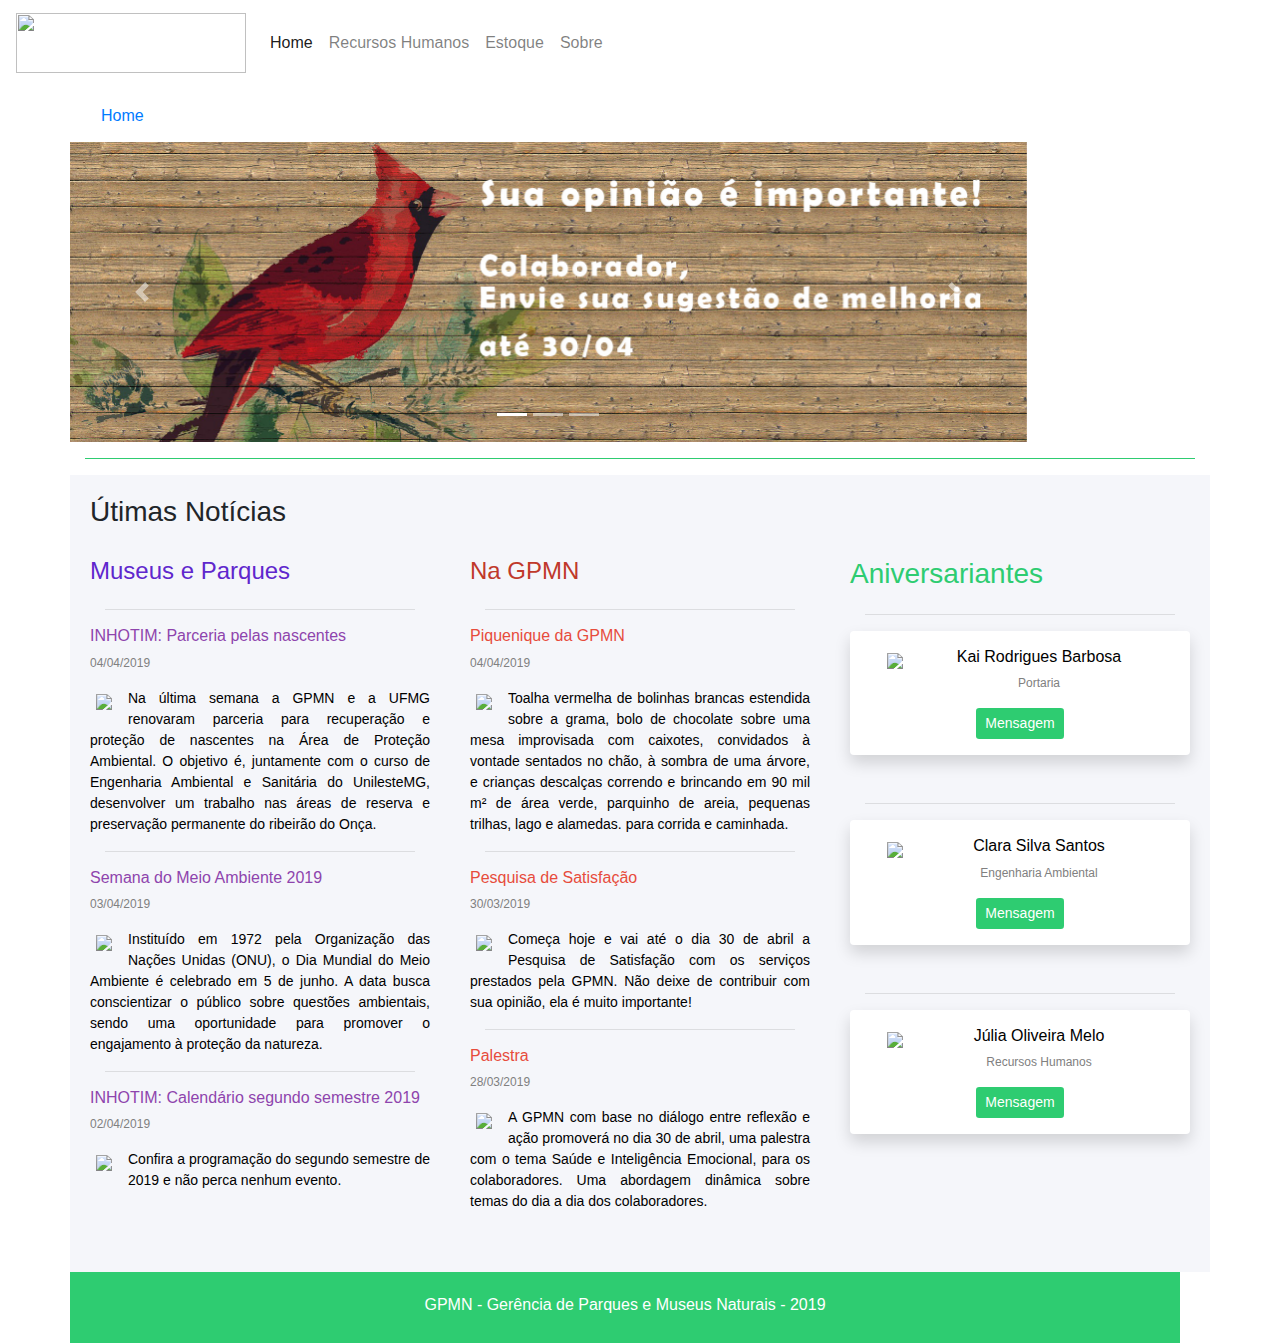
==== commit 59ee72c2: "Ajuste no footer" ====
--- a/index.html
+++ b/index.html
@@ -262,9 +262,6 @@
       </div>
     </div>
   </div>
-
-
-
 </body>
 <script>
 
--- a/main.css
+++ b/main.css
@@ -1,4 +1,10 @@
 /* Color #2ecc71 */
+html{ height: 100%; }
+
+body{
+    margin: 0px;
+    height: 100%;
+}
 
 .menu {
      height: auto; 
@@ -124,10 +130,24 @@
 
 
 .footer {
-    background: #2ecc71;;
+    /* position: absolute;
+    width: 100%;
+    
+    bottom: 0; */
+
+    width: 100%;
+    padding-top: 10px;
+    padding-bottom: 10px;
+    text-align: center;
+    background: #2ecc71;
+    position: relative;
+    bottom: 0px;
+    /* margin: 0px 0px 60px 0px; */
+
 }
  
 .footer p {
+
     color: white;
     text-align: center;
     margin-top: 1%;
@@ -135,6 +155,7 @@
 .btn-green{
       background-color: #2ecc71;
       color: white;
+     
     
   }
 
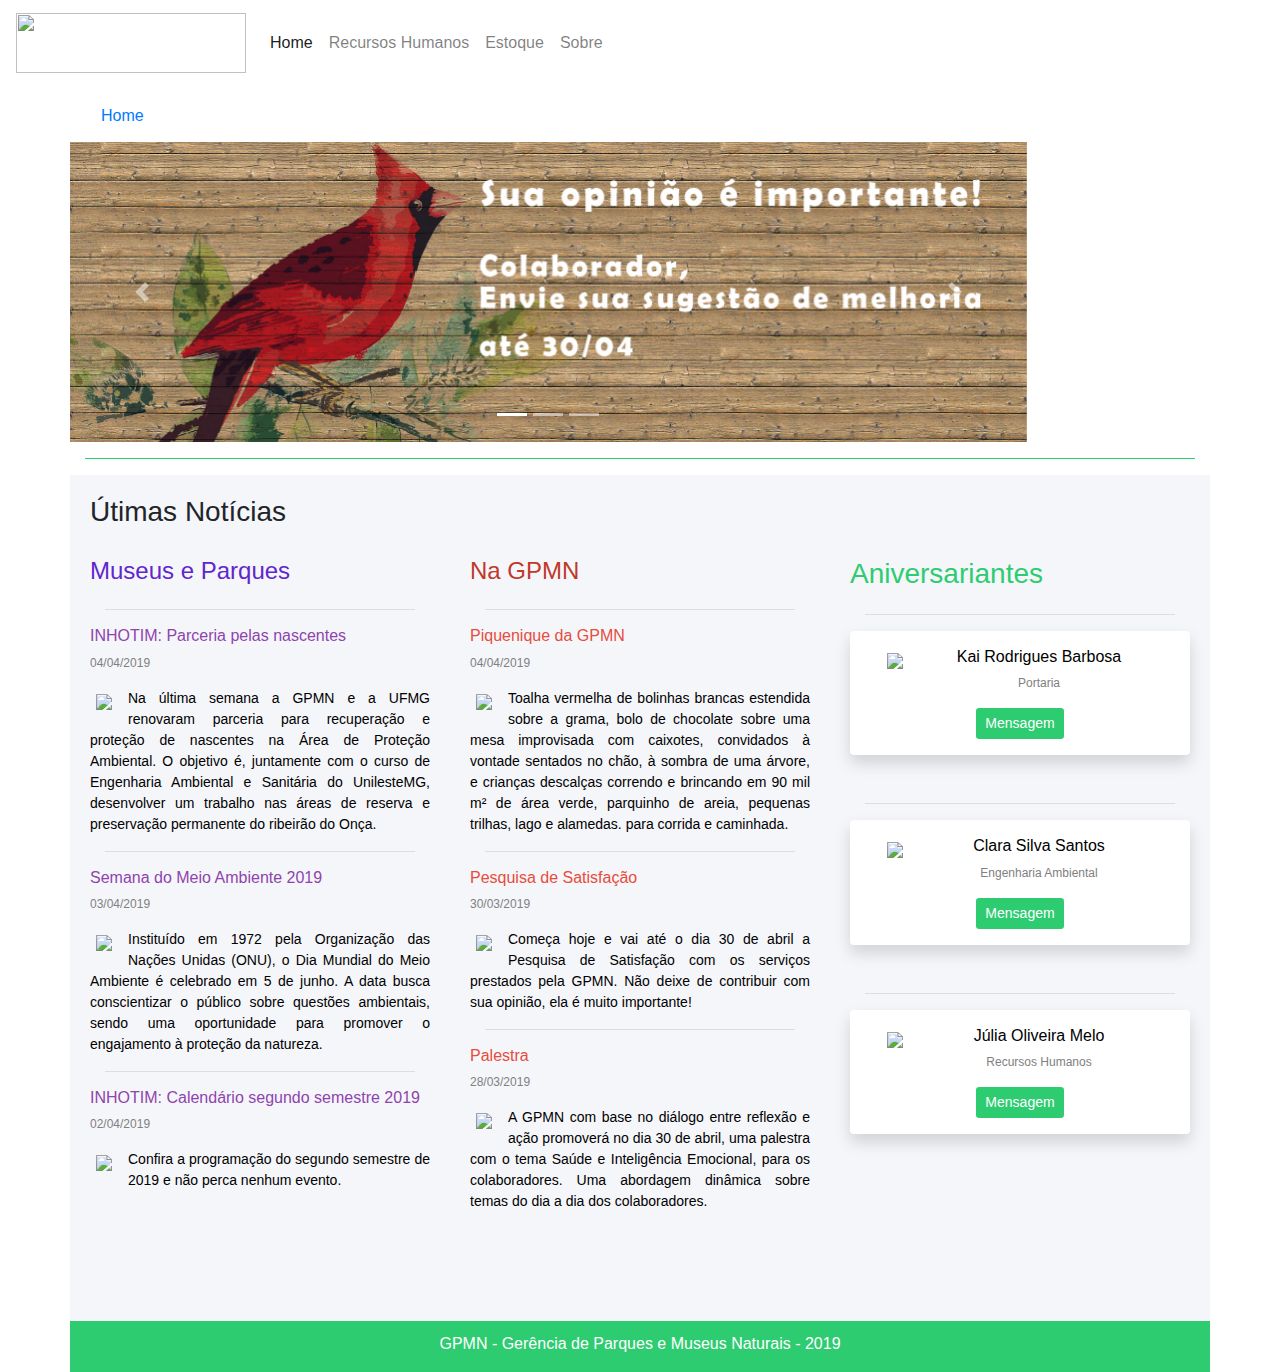
==== commit 40c8241f: "Ajuste na navbar para ocultar o shadow quando a página é dado o scroll para cima" ====
--- a/index.html
+++ b/index.html
@@ -6,16 +6,19 @@
   <meta http-equiv="X-UA-Compatible" content="IE=edge">
   <title>Gestão Ambiental</title>
   <meta name="viewport" content="width=device-width, initial-scale=1">
-  <link rel="stylesheet" href="https://stackpath.bootstrapcdn.com/bootstrap/4.3.1/css/bootstrap.min.css" integrity="sha384-ggOyR0iXCbMQv3Xipma34MD+dH/1fQ784/j6cY/iJTQUOhcWr7x9JvoRxT2MZw1T"
-    crossorigin="anonymous">
+  <link rel="stylesheet" href="https://stackpath.bootstrapcdn.com/bootstrap/4.3.1/css/bootstrap.min.css"
+    integrity="sha384-ggOyR0iXCbMQv3Xipma34MD+dH/1fQ784/j6cY/iJTQUOhcWr7x9JvoRxT2MZw1T" crossorigin="anonymous">
   <link rel="stylesheet" type="text/css" media="screen" href="main.css" />
-  <link rel="stylesheet" href="https://use.fontawesome.com/releases/v5.8.1/css/all.css" integrity="sha384-50oBUHEmvpQ+1lW4y57PTFmhCaXp0ML5d60M1M7uH2+nqUivzIebhndOJK28anvf"
-    crossorigin="anonymous">
-  <script src="https://code.jquery.com/jquery-3.3.1.slim.min.js" integrity="sha384-q8i/X+965DzO0rT7abK41JStQIAqVgRVzpbzo5smXKp4YfRvH+8abtTE1Pi6jizo"
+  <link rel="stylesheet" href="https://use.fontawesome.com/releases/v5.8.1/css/all.css"
+    integrity="sha384-50oBUHEmvpQ+1lW4y57PTFmhCaXp0ML5d60M1M7uH2+nqUivzIebhndOJK28anvf" crossorigin="anonymous">
+  <script src="https://code.jquery.com/jquery-3.3.1.slim.min.js"
+    integrity="sha384-q8i/X+965DzO0rT7abK41JStQIAqVgRVzpbzo5smXKp4YfRvH+8abtTE1Pi6jizo"
     crossorigin="anonymous"></script>
-  <script src="https://cdnjs.cloudflare.com/ajax/libs/popper.js/1.14.7/umd/popper.min.js" integrity="sha384-UO2eT0CpHqdSJQ6hJty5KVphtPhzWj9WO1clHTMGa3JDZwrnQq4sF86dIHNDz0W1"
+  <script src="https://cdnjs.cloudflare.com/ajax/libs/popper.js/1.14.7/umd/popper.min.js"
+    integrity="sha384-UO2eT0CpHqdSJQ6hJty5KVphtPhzWj9WO1clHTMGa3JDZwrnQq4sF86dIHNDz0W1"
     crossorigin="anonymous"></script>
-  <script src="https://stackpath.bootstrapcdn.com/bootstrap/4.3.1/js/bootstrap.min.js" integrity="sha384-JjSmVgyd0p3pXB1rRibZUAYoIIy6OrQ6VrjIEaFf/nJGzIxFDsf4x0xIM+B07jRM"
+  <script src="https://stackpath.bootstrapcdn.com/bootstrap/4.3.1/js/bootstrap.min.js"
+    integrity="sha384-JjSmVgyd0p3pXB1rRibZUAYoIIy6OrQ6VrjIEaFf/nJGzIxFDsf4x0xIM+B07jRM"
     crossorigin="anonymous"></script>
 </head>
 
@@ -202,7 +205,8 @@
         <div class="conteudo_interno">
 
           <div class="row">
-            <h3 class="titulos_coluna" id="titulo_col3"> Aniversariantes&nbsp&nbsp<i class="fas fa-birthday-cake"></i></h3>
+            <h3 class="titulos_coluna" id="titulo_col3"> Aniversariantes&nbsp&nbsp<i class="fas fa-birthday-cake"></i>
+            </h3>
           </div>
           <hr>
           <div class="row shadow p-3 mb-5 bg-white rounded">
@@ -210,7 +214,8 @@
               <img src="img/aniversariante_homem_idoso.png">
               <h6>Kai Rodrigues Barbosa</h6>
               <p class="data">Portaria</p>
-              <button type="button" class="btn btn-green btn-sm" data-toggle="modal" data-target="#exampleModal">Mensagem</button>
+              <button type="button" class="btn btn-green btn-sm" data-toggle="modal"
+                data-target="#exampleModal">Mensagem</button>
             </div>
           </div>
           <hr>
@@ -219,7 +224,8 @@
               <img src="img/aniversariante_mulher_adulta.png">
               <h6>Clara Silva Santos</h6>
               <p class="data">Engenharia Ambiental</p>
-              <button type="button" class="btn btn-green btn-sm" data-toggle="modal" data-target="#exampleModal">Mensagem</button>
+              <button type="button" class="btn btn-green btn-sm" data-toggle="modal"
+                data-target="#exampleModal">Mensagem</button>
             </div>
           </div>
           <hr>
@@ -228,7 +234,8 @@
               <img src="img/aniversariante_mulher_oriental.png">
               <h6>Júlia Oliveira Melo</h6>
               <p class="data">Recursos Humanos</p>
-              <button type="button" class="btn btn-green btn-sm" data-toggle="modal" data-target="#exampleModal">Mensagem</button>
+              <button type="button" class="btn btn-green btn-sm" data-toggle="modal"
+                data-target="#exampleModal">Mensagem</button>
             </div>
           </div>
         </div>
@@ -242,7 +249,8 @@
     </div>
   </div>
   <!-- Modal -->
-  <div class="modal fade" id="exampleModal" tabindex="-1" role="dialog" aria-labelledby="exampleModalLabel" aria-hidden="true">
+  <div class="modal fade" id="exampleModal" tabindex="-1" role="dialog" aria-labelledby="exampleModalLabel"
+    aria-hidden="true">
     <div class="modal-dialog" role="document">
       <div class="modal-content">
         <div class="modal-header">
@@ -272,7 +280,7 @@
       nav.classList.add("navbarShadow");
     }
     else {
-      nav.style.background = "white";
+      nav.classList.remove("navbarShadow");
     }
   });
 
--- a/main.css
+++ b/main.css
@@ -1,9 +1,10 @@
 /* Color #2ecc71 */
-html{ height: 100%; }
-
-body{
-    margin: 0px;
-    height: 100%;
+html, body {height:100%;}
+
+.container {
+    min-height:100%;
+    position:relative;
+  
 }
 
 .menu {
@@ -33,9 +34,10 @@
 
 /* Início: CSS da row que contém as 3 colunas */
 .conteudo {
-   background: #f5f6fa;
+    background: #f5f6fa;
     padding-top: 20px;
     min-height: 100%;
+    padding-bottom: 100px
 }
 
 .tituloConteudo{
@@ -130,26 +132,18 @@
 
 
 .footer {
-    /* position: absolute;
-    width: 100%;
-    
-    bottom: 0; */
-
-    width: 100%;
-    padding-top: 10px;
-    padding-bottom: 10px;
+   
+    position:absolute;
+    bottom:0;
+    width:100%;
+    background: #2ecc71;
+    color: white;
     text-align: center;
-    background: #2ecc71;
-    position: relative;
-    bottom: 0px;
-    /* margin: 0px 0px 60px 0px; */
-
 }
  
 .footer p {
 
-    color: white;
-    text-align: center;
+   
     margin-top: 1%;
 }
 .btn-green{
@@ -195,7 +189,7 @@
 
     margin-bottom: 10px;
     color:black;
-    margin: 20px 20px 60px 20px;
+    /* margin: 20px 20px 60px 20px; */
 }
 
 .conteudo_interno_rh img{ 
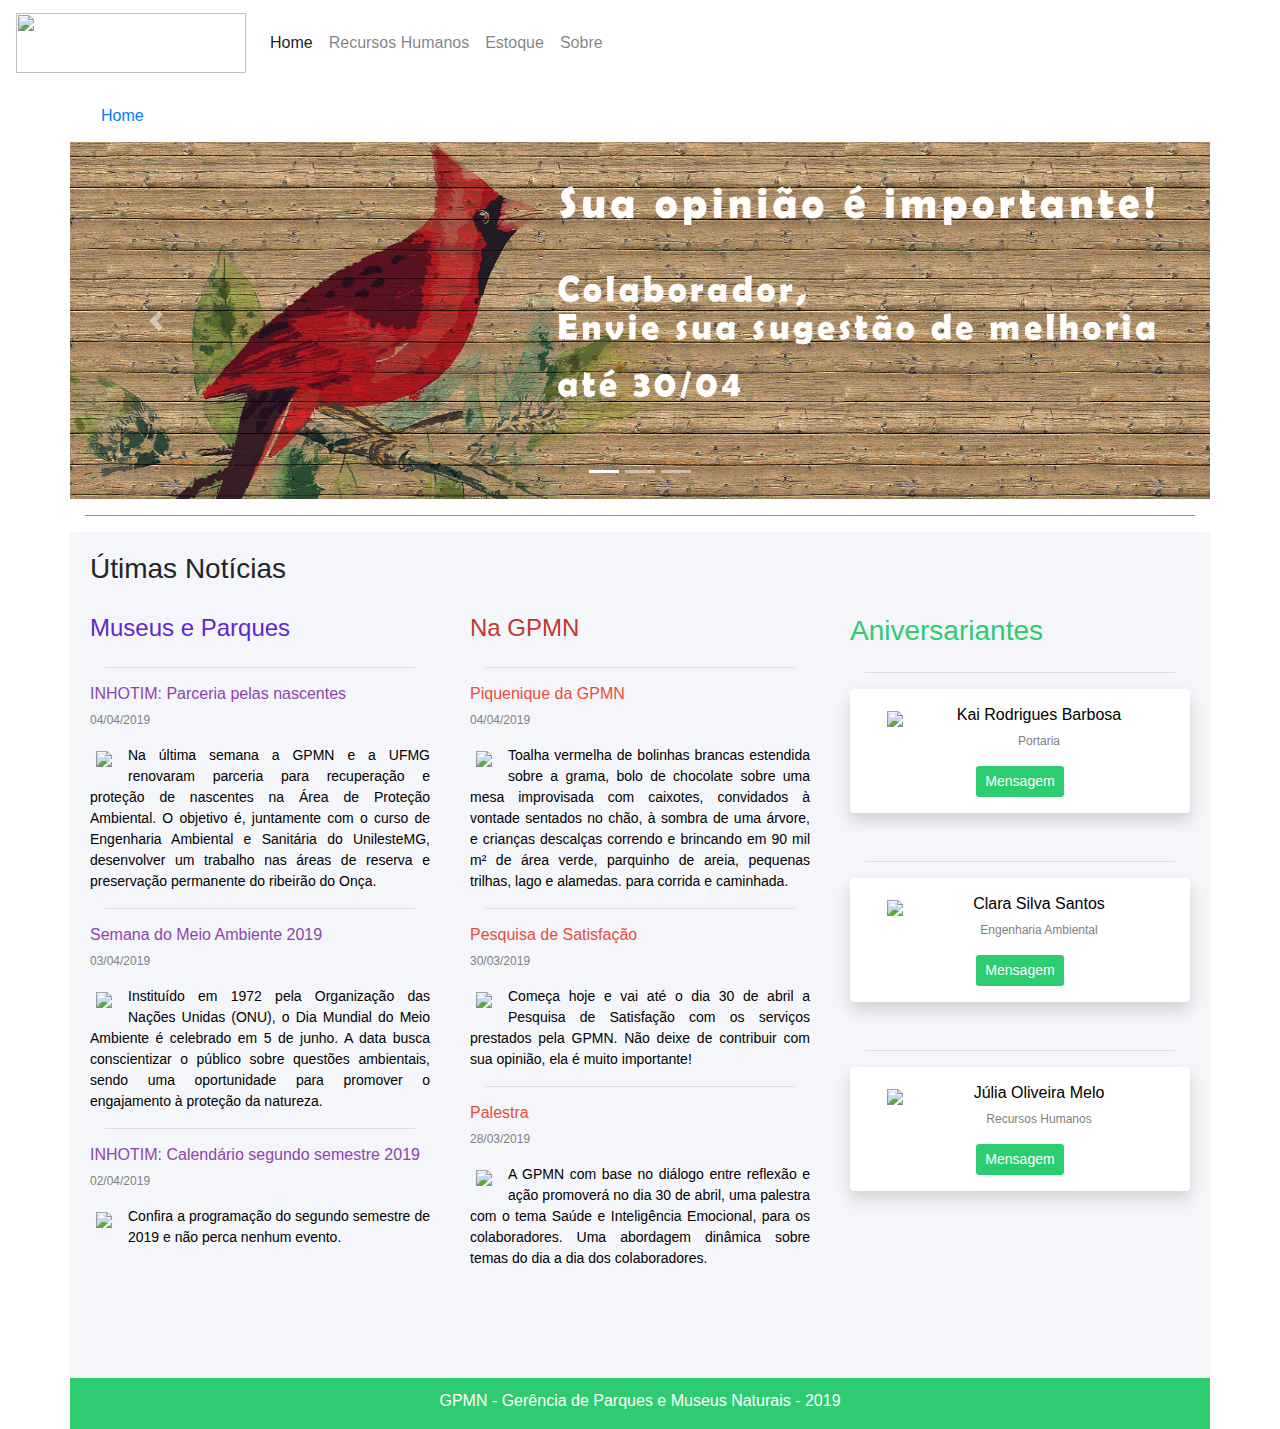
==== commit c2766a46: "Ajuste no carousel para ficar responsivo e  adição do .js na página de estoque para alterar imagem a" ====
--- a/index.html
+++ b/index.html
@@ -271,19 +271,7 @@
     </div>
   </div>
 </body>
-<script>
-
-  var nav = document.getElementById('nav');
-  window.addEventListener("scroll", function (event) {
-    if (window.pageYOffset > 100) {
-
-      nav.classList.add("navbarShadow");
-    }
-    else {
-      nav.classList.remove("navbarShadow");
-    }
-  });
-
-</script>
-
+<script src="https://ajax.googleapis.com/ajax/libs/jquery/2.1.1/jquery.min.js"></script>
+<div class="sidebar-wrapper">
+ <script type="text/javascript" src="js/main.js"></script>
 </html>--- a/main.css
+++ b/main.css
@@ -19,12 +19,12 @@
 
 .carousel {
     
-    height: 300px;
+    /* height: 300px; */
 }
 
 .carousel img{
   
-    height: 300px;
+    /* height: 300px; */
 }
 
 #divisor_carousel_conteudo{
@@ -156,6 +156,7 @@
 .btn-estoque{
     background-color: #2ecc71;
     width: 287px;
+    color: white;
   
 }
 
